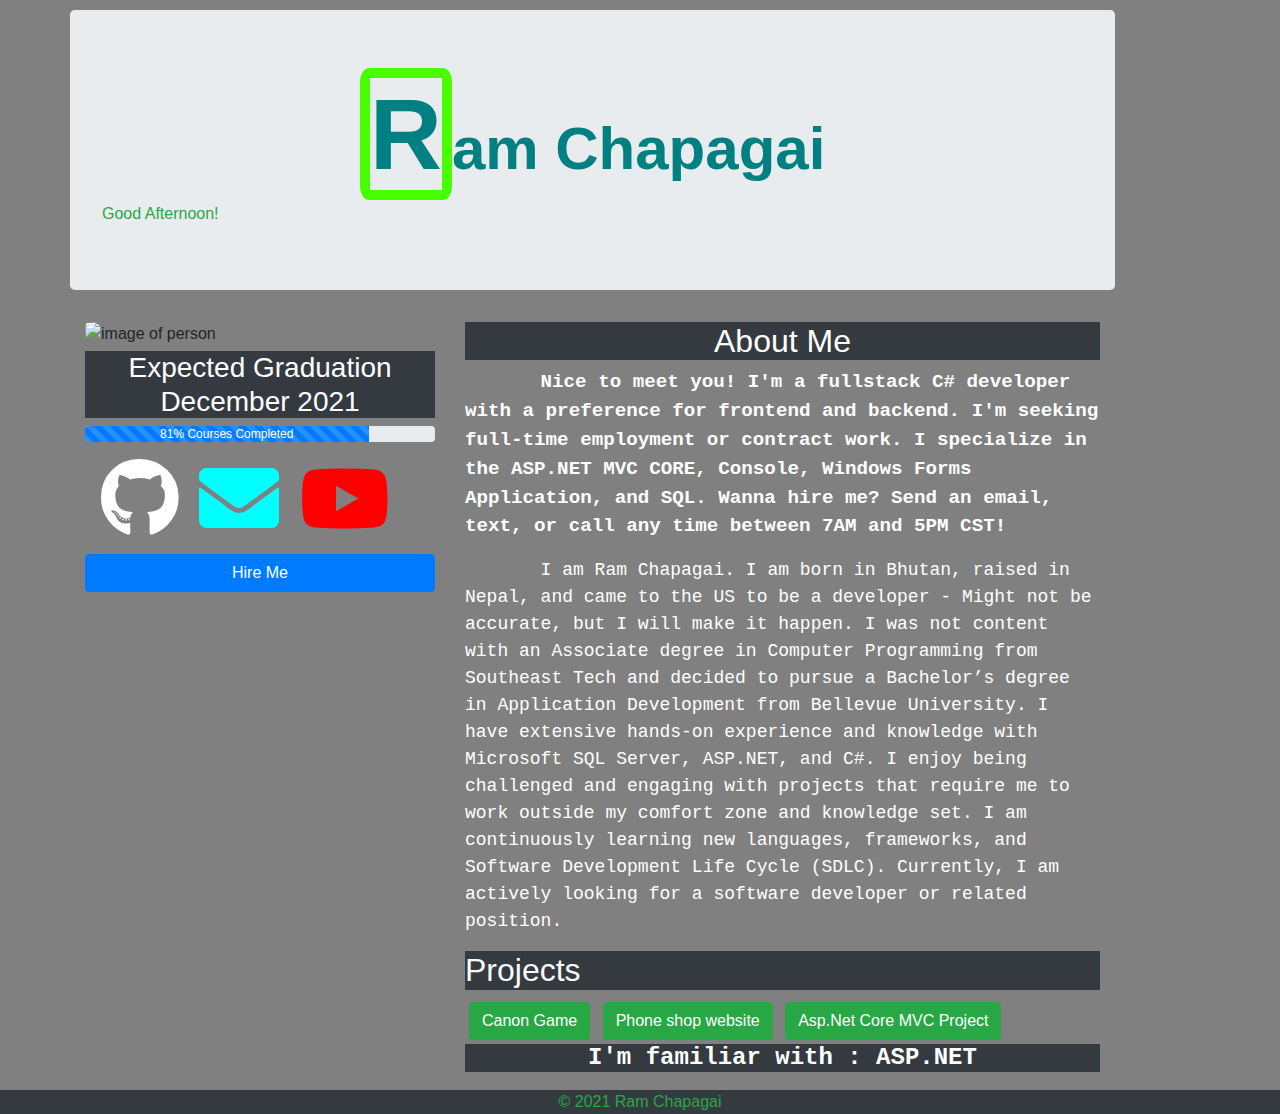
==== index.html @ f9d08894 "added asp.net project" ====
<!DOCTYPE html>
<html lang="en">
  <head>
    <meta charset="UTF-8" />
    <meta name="viewport" content="width=device-width, initial-scale=1.0" />
    <meta http-equiv="X-UA-Compatible" content="ie=edge" />
    <meta name="Description" content="Enter your description here" />
    <link rel="stylesheet" href="https://cdnjs.cloudflare.com/ajax/libs/font-awesome/4.7.0/css/font-awesome.min.css">
    <link
      rel="stylesheet"
      href="https://cdnjs.cloudflare.com/ajax/libs/twitter-bootstrap/4.5.3/css/bootstrap.min.css"
    />
    <link
      rel="stylesheet"
      href="https://cdnjs.cloudflare.com/ajax/libs/font-awesome/5.15.1/css/all.min.css"
    />
    <link rel="stylesheet" href="assets/css/style.css" />
    <title>Ram Chapagai</title>
  </head>
  <body>
    <div class="container">
      <div class="row">
        <div class="jumbotron col-lg-11">
          <h1 id="ram"><span id="firstR">R</span>am Chapagai</h1>
          <div class="text-left text-success text-larger" id="greet"></div>
        </div>
      </div>
      <div class="row">
        <div class="col-sm-4">
          <img src="images/ram.png" class="img-fluid" alt="image of person" />
          <h3 class="bg-dark text-center text-white">
            Expected Graduation December 2021
          </h3>

          <div class="progress">
            <div
              class="progress-bar progress-bar-striped progress-bar-animated"
              role="progressbar"
              aria-valuenow="81"
              aria-valuemin="0"
              aria-valuemax="100"
              style="width: 81%"
            >
              81% Courses Completed
            </div>
          </div>
          <div id="fontawesomeIcon" class="p-2">  
            <a href="https://github.com/reewajc" target="_blank"> <i class="fab fa-github fa-5x m-2"></i> </a>
            <a href="mailto:chapagairam@gmail.com" target="_blank"> <i class="fa fa-envelope fa-5x m-2" aria-hidden="true"></i></a>
            <a href="https://www.youtube.com/watch?v=bNIT8i3qLJM" target="_blank"> <i class="fab fa-youtube fa-5x m-2"></i></a>
          </div>
          
            <div class="d-grid gap-2">
              
              <a class="btn btn-primary col-12" href="forGitHub.pdf" role="button">Hire Me</a>

             
            </div>
          
   
          
         
          <div>
            
          </div>
        </div>
        <div class="col-sm-7">
          <h2 class="bg-dark text-center text-white">About Me</h2>
          <p id="about">
            Nice to meet you! I'm a fullstack C# developer with a preference for frontend and backend.
            I'm seeking full-time employment or contract work. I specialize in the ASP.NET MVC CORE, 
            Console, Windows Forms Application, and SQL.
             Wanna hire me? Send an email, text, or call any time between 7AM and 5PM CST! 
          </p>
          <p id="background">
            I am Ram Chapagai. I am born in Bhutan, raised in Nepal, and
            came to the US to be a developer - Might not be accurate, but I will
            make it happen. I was not content with an Associate degree in
            Computer Programming from Southeast Tech and decided to pursue a
            Bachelor’s degree in Application Development from Bellevue
            University. I have extensive hands-on experience and knowledge with
            Microsoft SQL Server, ASP.NET, and C#. I enjoy being challenged and
            engaging with projects that require me to work outside my comfort
            zone and knowledge set. I am continuously learning new languages,
            frameworks, and Software Development Life Cycle (SDLC). Currently, I
            am actively looking for a software developer or related position.
          </p>
          <h2 class="text-light bg-dark">Projects</h2>
          <div class="row">
            <div class="col-lg-12">
              <a class="btn btn-success m-1" href="canonGame/index.html"
                >Canon Game</a
              >
              <a
                class="btn btn-success m-1"
                href="CellphoneRepairBusiness/index.html"
                >Phone shop website</a
              >
              <a
              class="btn btn-success m-1"
              href="https://mycoursebookssite.azurewebsites.net"
              >Asp.Net Core MVC Project</a
            >
            </div>
          </div>
          <div id="progress" class="row">
            <div class="col-lg-12">
              <div class="row">
                <div class="col-lg-12">
                  <h2 id="familiar" class="bg-dark text-center text-white">
                    I'm familiar with : <span id="pLang">ASP.NET</span>
                  </h2>
                </div>
              </div>
            </div>
          </div>
        </div>
      </div>
    </div>

    <div class="row">
      <div class="col-lg-12 text-center text-success bg-dark">
        &#169; 2021 Ram Chapagai
      </div>
    </div>

    <script src="https://cdnjs.cloudflare.com/ajax/libs/jquery/3.5.1/jquery.min.js"></script>
    <script src="https://cdnjs.cloudflare.com/ajax/libs/popper.js/1.16.1/umd/popper.min.js"></script>
    <script src="https://cdnjs.cloudflare.com/ajax/libs/twitter-bootstrap/4.5.3/js/bootstrap.min.js"></script>
    <script src="ram.js"></script>
  </body>
</html>
---- assets/css/style.css ----
body{
background-color: gray;
padding-top: 10px;
}
#about{
    font-family: 'Courier New', Courier, monospace;
    font-size: larger;
    font-weight: bold;
 
    color: white;
    text-indent: 2cm;
}

#background{
  font-family: 'Courier New', Courier, monospace;
  font-size: large;
  word-wrap: break-word;
  color: white;
  text-indent: 2cm;
}


h1#ram{
    color: teal;
    font-size: 60px;
    font-weight: bold;
   text-align: center;
    position: relative;
    animation: animateName 5s infinite;
    animation-timing-function: linear;
  
}

@keyframes animateName{
 
  0%{
color: blueviolet;

  }

  25%{
    color:rgb(14, 73, 129);
    
  }
  50%{
color: green;
  }
  75%{
    color: royalblue;
  }
  100%{
color: teal;
  }
}
#firstR{
  border: 10px solid rgb(72, 255, 0);
  font-size: 100px;
  border-radius: 10%;
  animation: animateLetterR 5s infinite;
  animation-timing-function: linear;
}
.img-fluid{
  margin-bottom: 5px;
  border-radius: 10%;
}

@keyframes animateLetterR{
 
  0%{
  
    font-family: 'Courier New', Courier, monospace;

  }

  25%{
   font-family: 'Times New Roman', Times, serif;
    
  }
  50%{
font-family: 'Segoe UI', Tahoma, Geneva, Verdana, sans-serif;
  }
  75%{
    font-family: Cambria, Cochin, Georgia, Times, 'Times New Roman', serif;
  }
  100%{
font-family: serif;
  }
}
#progress{
  margin-bottom: 5px;
  padding-bottom: 5px;
}

#familiar{
  font-family: 'Courier New', Courier, monospace;
  font-size: x-large;
  font-weight: bolder;
}

.fa-youtube{
  color: red;
}
.fa-envelope{
  color: aqua;
}

.fa-github {
  color: white;
}
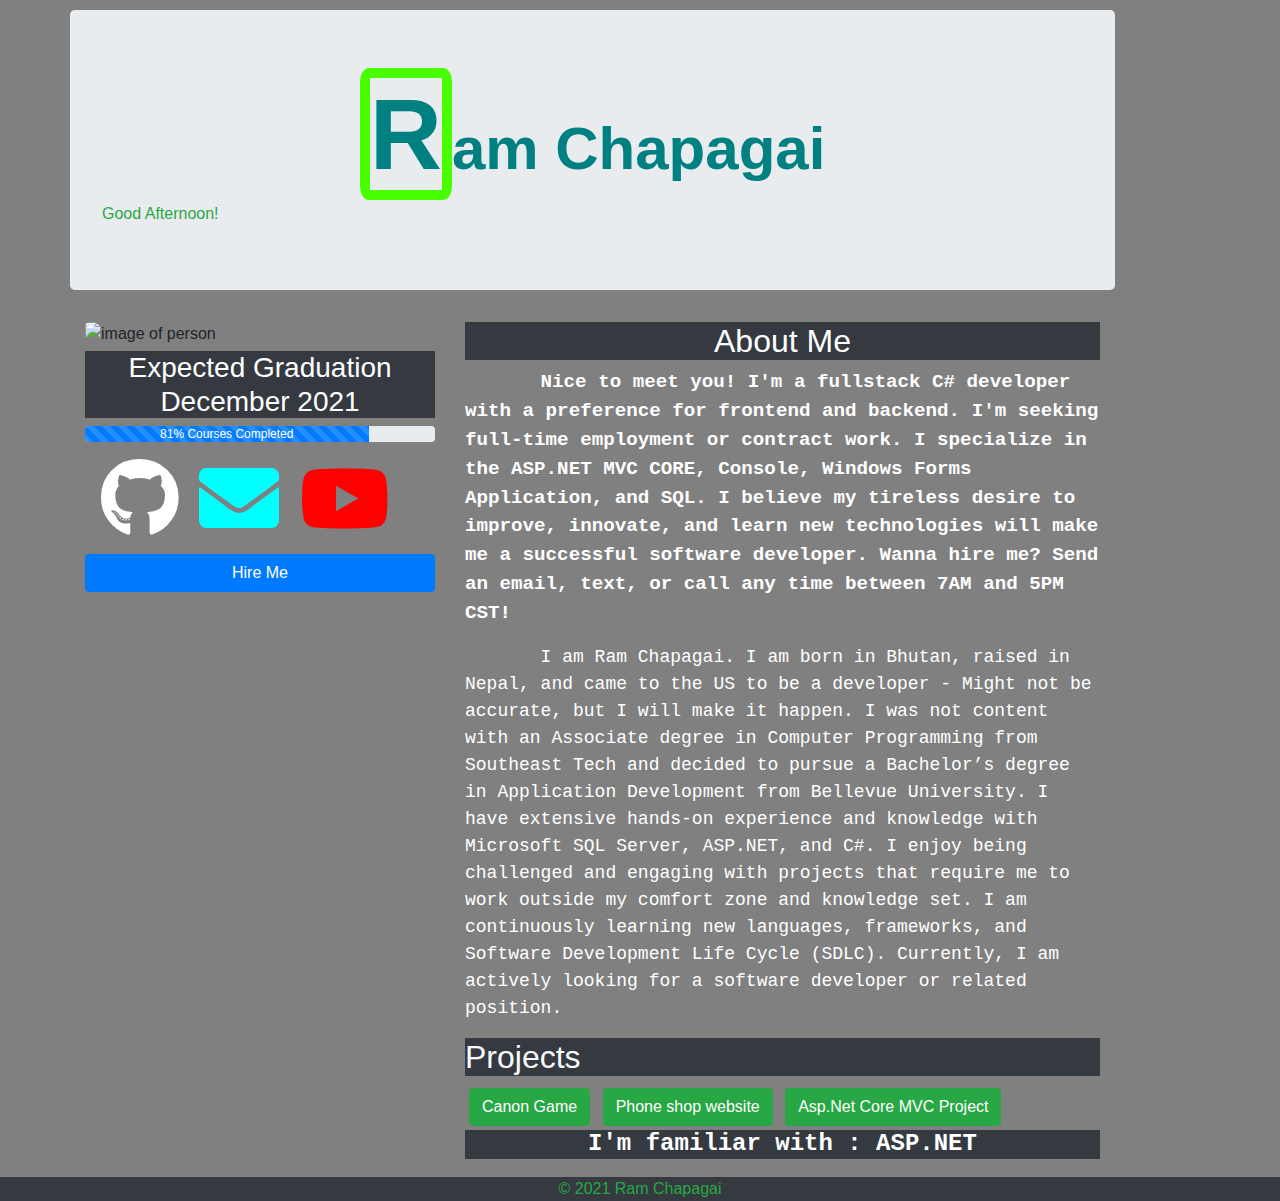
==== commit 43e2ae7d: "fixed image resolution" ====
--- a/index.html
+++ b/index.html
@@ -52,7 +52,7 @@
           
             <div class="d-grid gap-2">
               
-              <a class="btn btn-primary col-12" href="forGitHub.pdf" role="button">Hire Me</a>
+              <a class="btn btn-primary col-12" id="resume" href="forGitHub.pdf" role="button">Hire Me</a>
 
              
             </div>
@@ -69,7 +69,7 @@
           <p id="about">
             Nice to meet you! I'm a fullstack C# developer with a preference for frontend and backend.
             I'm seeking full-time employment or contract work. I specialize in the ASP.NET MVC CORE, 
-            Console, Windows Forms Application, and SQL.
+            Console, Windows Forms Application, and SQL. I believe my tireless desire to improve, innovate, and learn new technologies will make me a successful software developer.
              Wanna hire me? Send an email, text, or call any time between 7AM and 5PM CST! 
           </p>
           <p id="background">
@@ -88,17 +88,17 @@
           <h2 class="text-light bg-dark">Projects</h2>
           <div class="row">
             <div class="col-lg-12">
-              <a class="btn btn-success m-1" href="canonGame/index.html"
+              <a class="btn btn-success m-1" href="canonGame/index.html" target="_blank"
                 >Canon Game</a
               >
               <a
                 class="btn btn-success m-1"
-                href="CellphoneRepairBusiness/index.html"
+                href="CellphoneRepairBusiness/index.html" target="_blank"
                 >Phone shop website</a
               >
               <a
               class="btn btn-success m-1"
-              href="https://mycoursebookssite.azurewebsites.net"
+              href="https://mycoursebookssite.azurewebsites.net" target="_blank"
               >Asp.Net Core MVC Project</a
             >
             </div>
--- a/assets/css/style.css
+++ b/assets/css/style.css
@@ -109,3 +109,7 @@
 .fa-github {
   color: white;
 }
+
+#resume:hover::after{
+  content: ": Please email me for Resume";
+}
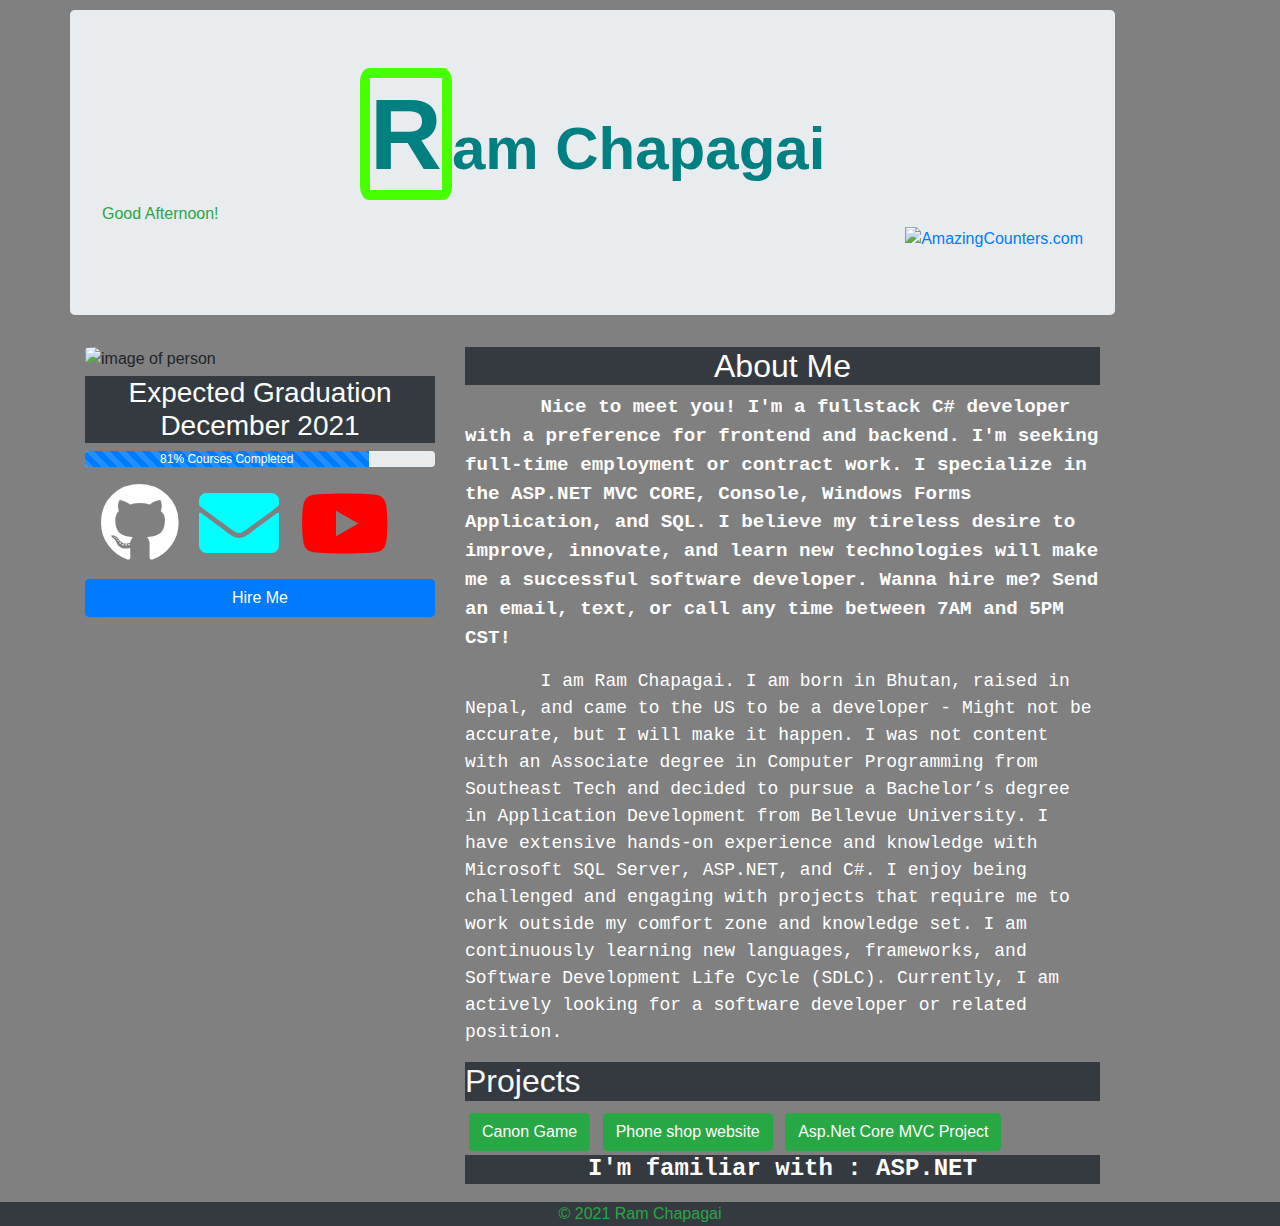
==== commit c215fd72: "Added hit counter" ====
--- a/index.html
+++ b/index.html
@@ -23,6 +23,7 @@
         <div class="jumbotron col-lg-11">
           <h1 id="ram"><span id="firstR">R</span>am Chapagai</h1>
           <div class="text-left text-success text-larger" id="greet"></div>
+          <div class="text-right"><a href="http://www.amazingcounters.com"><img border="0" src="http://cc.amazingcounters.com/counter.php?i=3246383&c=9739462" alt="AmazingCounters.com"></a></div>
         </div>
       </div>
       <div class="row">
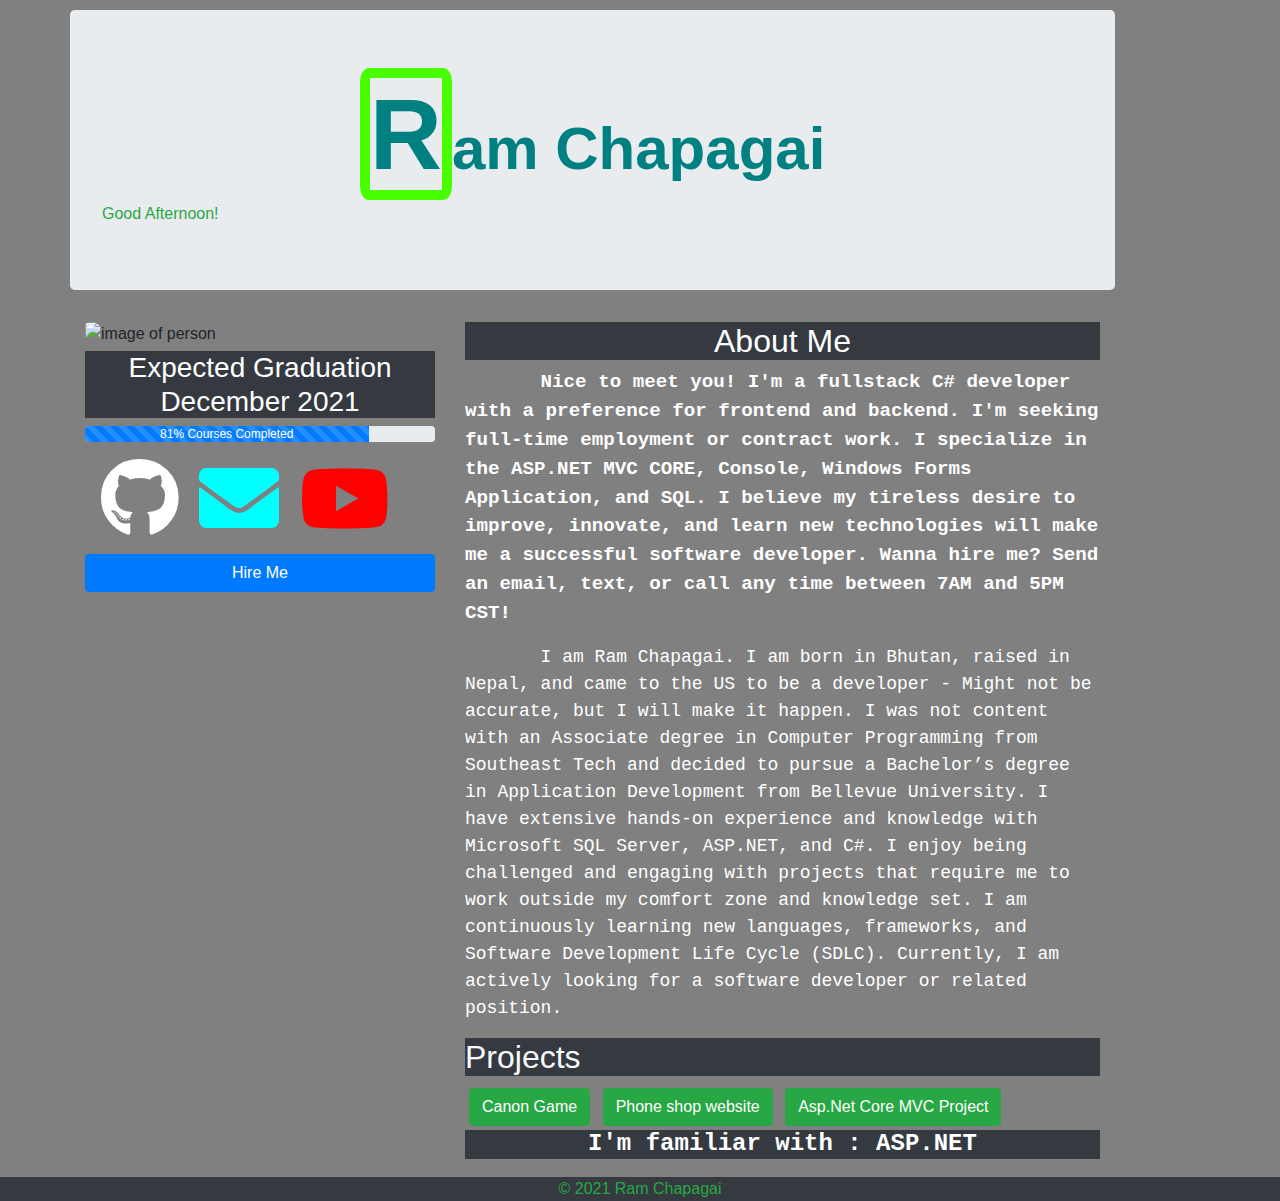
==== commit c3a8e90a: "revert hit counter" ====
--- a/index.html
+++ b/index.html
@@ -23,7 +23,8 @@
         <div class="jumbotron col-lg-11">
           <h1 id="ram"><span id="firstR">R</span>am Chapagai</h1>
           <div class="text-left text-success text-larger" id="greet"></div>
-          <div class="text-right"><a href="http://www.amazingcounters.com"><img border="0" src="http://cc.amazingcounters.com/counter.php?i=3246383&c=9739462" alt="AmazingCounters.com"></a></div>
+          
+         
         </div>
       </div>
       <div class="row">
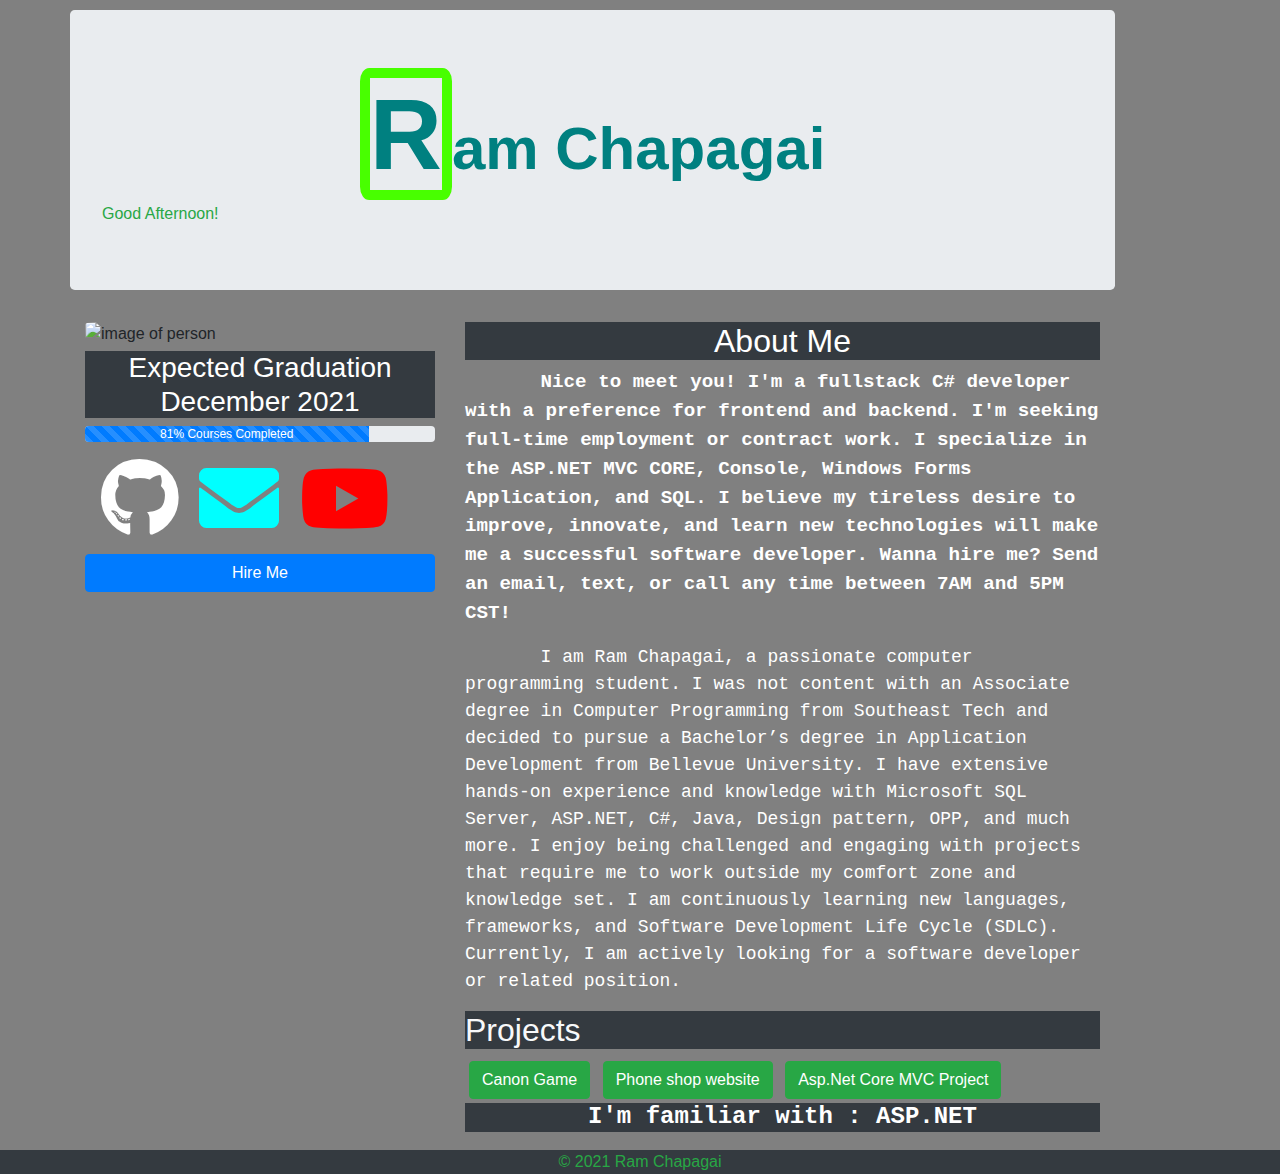
==== commit 6536deb5: "modified" ====
--- a/index.html
+++ b/index.html
@@ -75,13 +75,11 @@
              Wanna hire me? Send an email, text, or call any time between 7AM and 5PM CST! 
           </p>
           <p id="background">
-            I am Ram Chapagai. I am born in Bhutan, raised in Nepal, and
-            came to the US to be a developer - Might not be accurate, but I will
-            make it happen. I was not content with an Associate degree in
+            I am Ram Chapagai, a passionate computer programming student. I was not content with an Associate degree in
             Computer Programming from Southeast Tech and decided to pursue a
             Bachelor’s degree in Application Development from Bellevue
             University. I have extensive hands-on experience and knowledge with
-            Microsoft SQL Server, ASP.NET, and C#. I enjoy being challenged and
+            Microsoft SQL Server, ASP.NET, C#, Java, Design pattern, OPP, and much more. I enjoy being challenged and
             engaging with projects that require me to work outside my comfort
             zone and knowledge set. I am continuously learning new languages,
             frameworks, and Software Development Life Cycle (SDLC). Currently, I
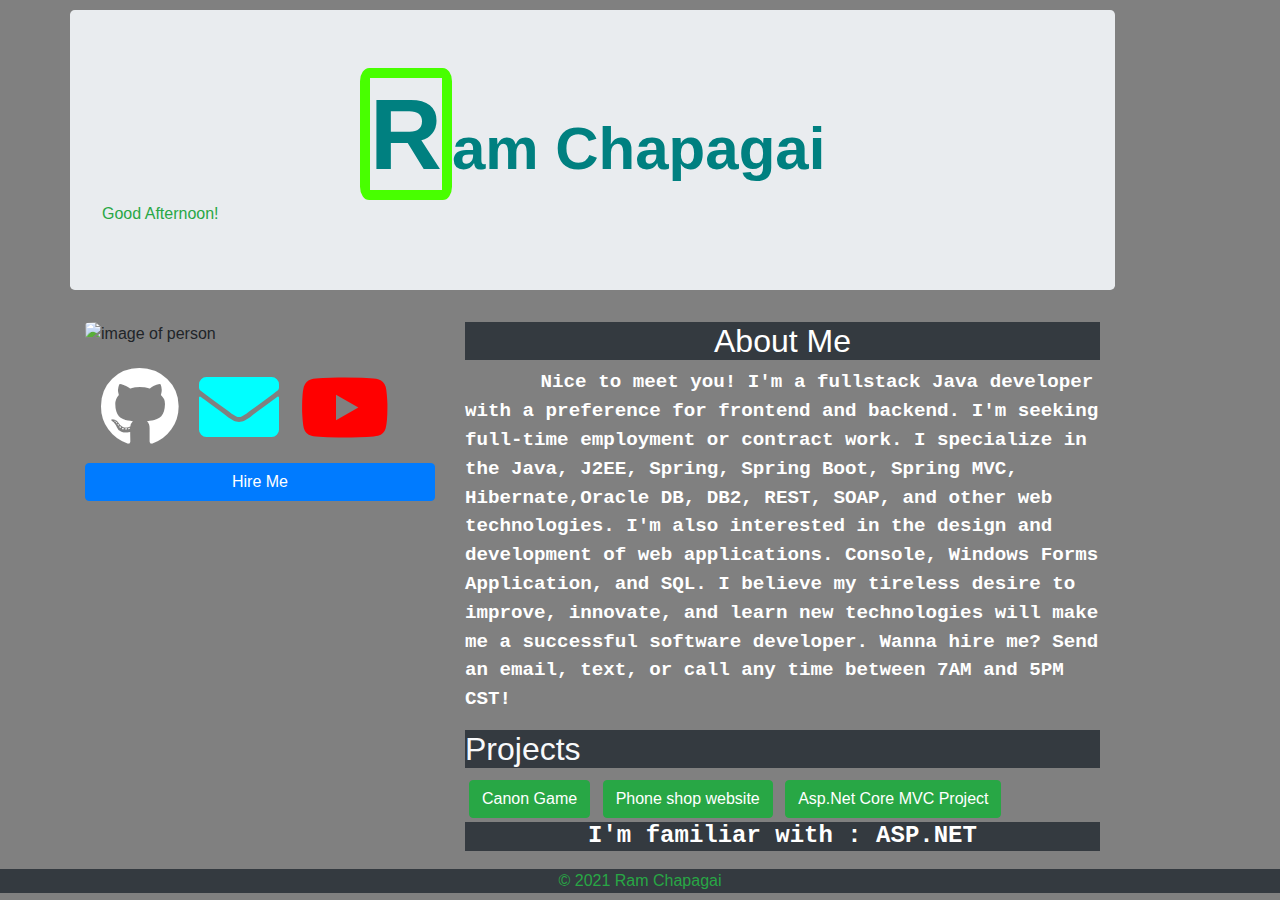
==== commit ee821eb7: "updated0723" ====
--- a/index.html
+++ b/index.html
@@ -30,22 +30,9 @@
       <div class="row">
         <div class="col-sm-4">
           <img src="images/ram.png" class="img-fluid" alt="image of person" />
-          <h3 class="bg-dark text-center text-white">
-            Expected Graduation December 2021
-          </h3>
+         
 
-          <div class="progress">
-            <div
-              class="progress-bar progress-bar-striped progress-bar-animated"
-              role="progressbar"
-              aria-valuenow="81"
-              aria-valuemin="0"
-              aria-valuemax="100"
-              style="width: 81%"
-            >
-              81% Courses Completed
-            </div>
-          </div>
+        
           <div id="fontawesomeIcon" class="p-2">  
             <a href="https://github.com/reewajc" target="_blank"> <i class="fab fa-github fa-5x m-2"></i> </a>
             <a href="mailto:chapagairam@gmail.com" target="_blank"> <i class="fa fa-envelope fa-5x m-2" aria-hidden="true"></i></a>
@@ -56,12 +43,8 @@
               
               <a class="btn btn-primary col-12" id="resume" href="forGitHub.pdf" role="button">Hire Me</a>
 
-             
             </div>
-          
-   
-          
-         
+               
           <div>
             
           </div>
@@ -69,22 +52,13 @@
         <div class="col-sm-7">
           <h2 class="bg-dark text-center text-white">About Me</h2>
           <p id="about">
-            Nice to meet you! I'm a fullstack C# developer with a preference for frontend and backend.
-            I'm seeking full-time employment or contract work. I specialize in the ASP.NET MVC CORE, 
+            Nice to meet you! I'm a fullstack Java developer with a preference for frontend and backend.
+            I'm seeking full-time employment or contract work. I specialize in the Java, J2EE, Spring, Spring Boot, Spring MVC, Hibernate,Oracle DB, DB2, REST, SOAP, 
+            and other web technologies. I'm also interested in the design and development of web applications.
             Console, Windows Forms Application, and SQL. I believe my tireless desire to improve, innovate, and learn new technologies will make me a successful software developer.
              Wanna hire me? Send an email, text, or call any time between 7AM and 5PM CST! 
           </p>
-          <p id="background">
-            I am Ram Chapagai, a passionate computer programming student. I was not content with an Associate degree in
-            Computer Programming from Southeast Tech and decided to pursue a
-            Bachelor’s degree in Application Development from Bellevue
-            University. I have extensive hands-on experience and knowledge with
-            Microsoft SQL Server, ASP.NET, C#, Java, Design pattern, OPP, and much more. I enjoy being challenged and
-            engaging with projects that require me to work outside my comfort
-            zone and knowledge set. I am continuously learning new languages,
-            frameworks, and Software Development Life Cycle (SDLC). Currently, I
-            am actively looking for a software developer or related position.
-          </p>
+      
           <h2 class="text-light bg-dark">Projects</h2>
           <div class="row">
             <div class="col-lg-12">
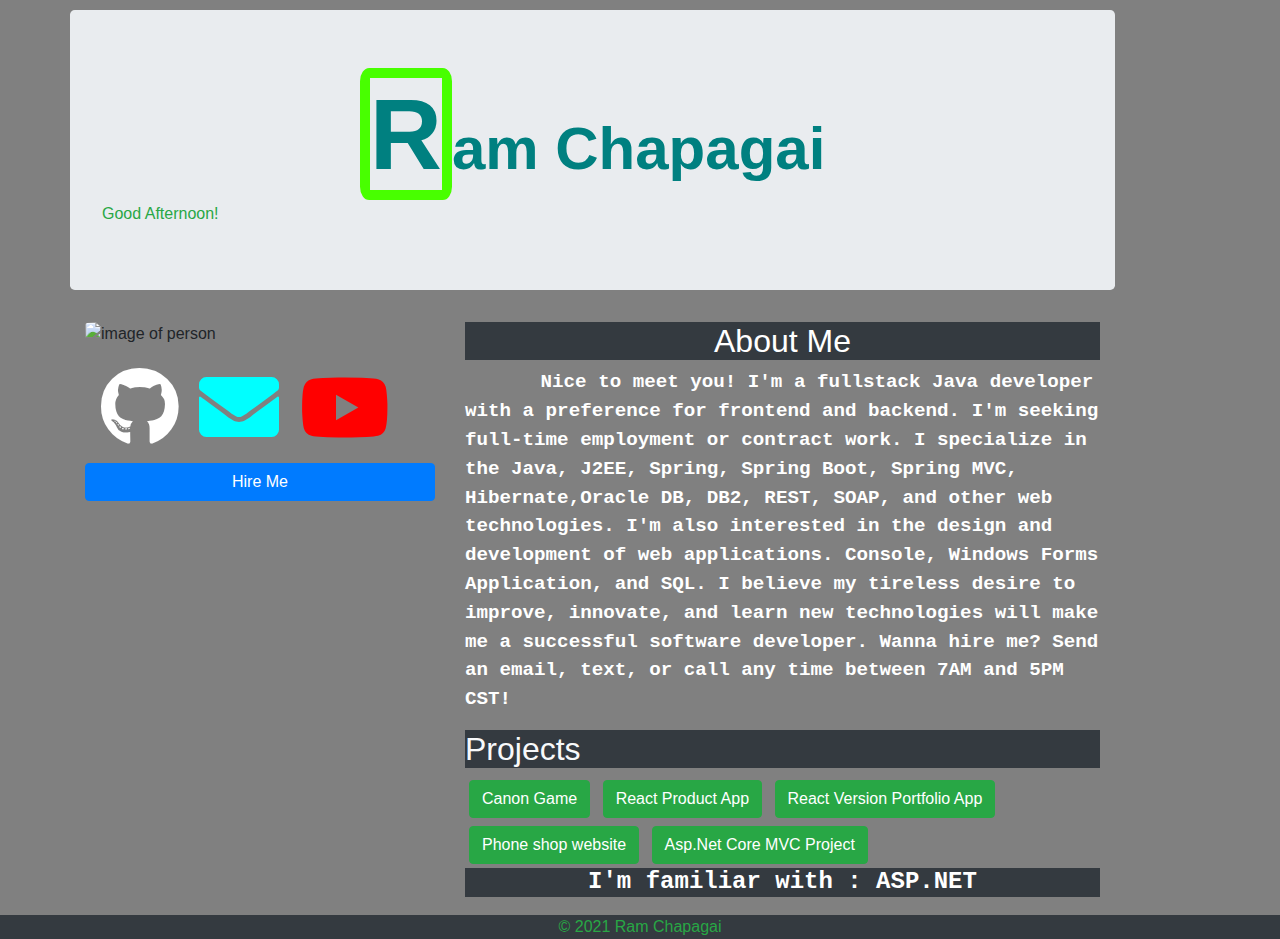
==== commit 6e61f69c: "added some projects" ====
--- a/index.html
+++ b/index.html
@@ -65,6 +65,14 @@
               <a class="btn btn-success m-1" href="canonGame/index.html" target="_blank"
                 >Canon Game</a
               >
+              <a class="btn btn-success m-1" href="https://reewajc.github.io/react-product/" target="_blank"
+              >React Product App</a
+            >
+
+            <a class="btn btn-success m-1" href="https://reewajc.github.io/ram-portfolio/" target="_blank"
+            >React Version Portfolio App</a
+          >
+            
               <a
                 class="btn btn-success m-1"
                 href="CellphoneRepairBusiness/index.html" target="_blank"
